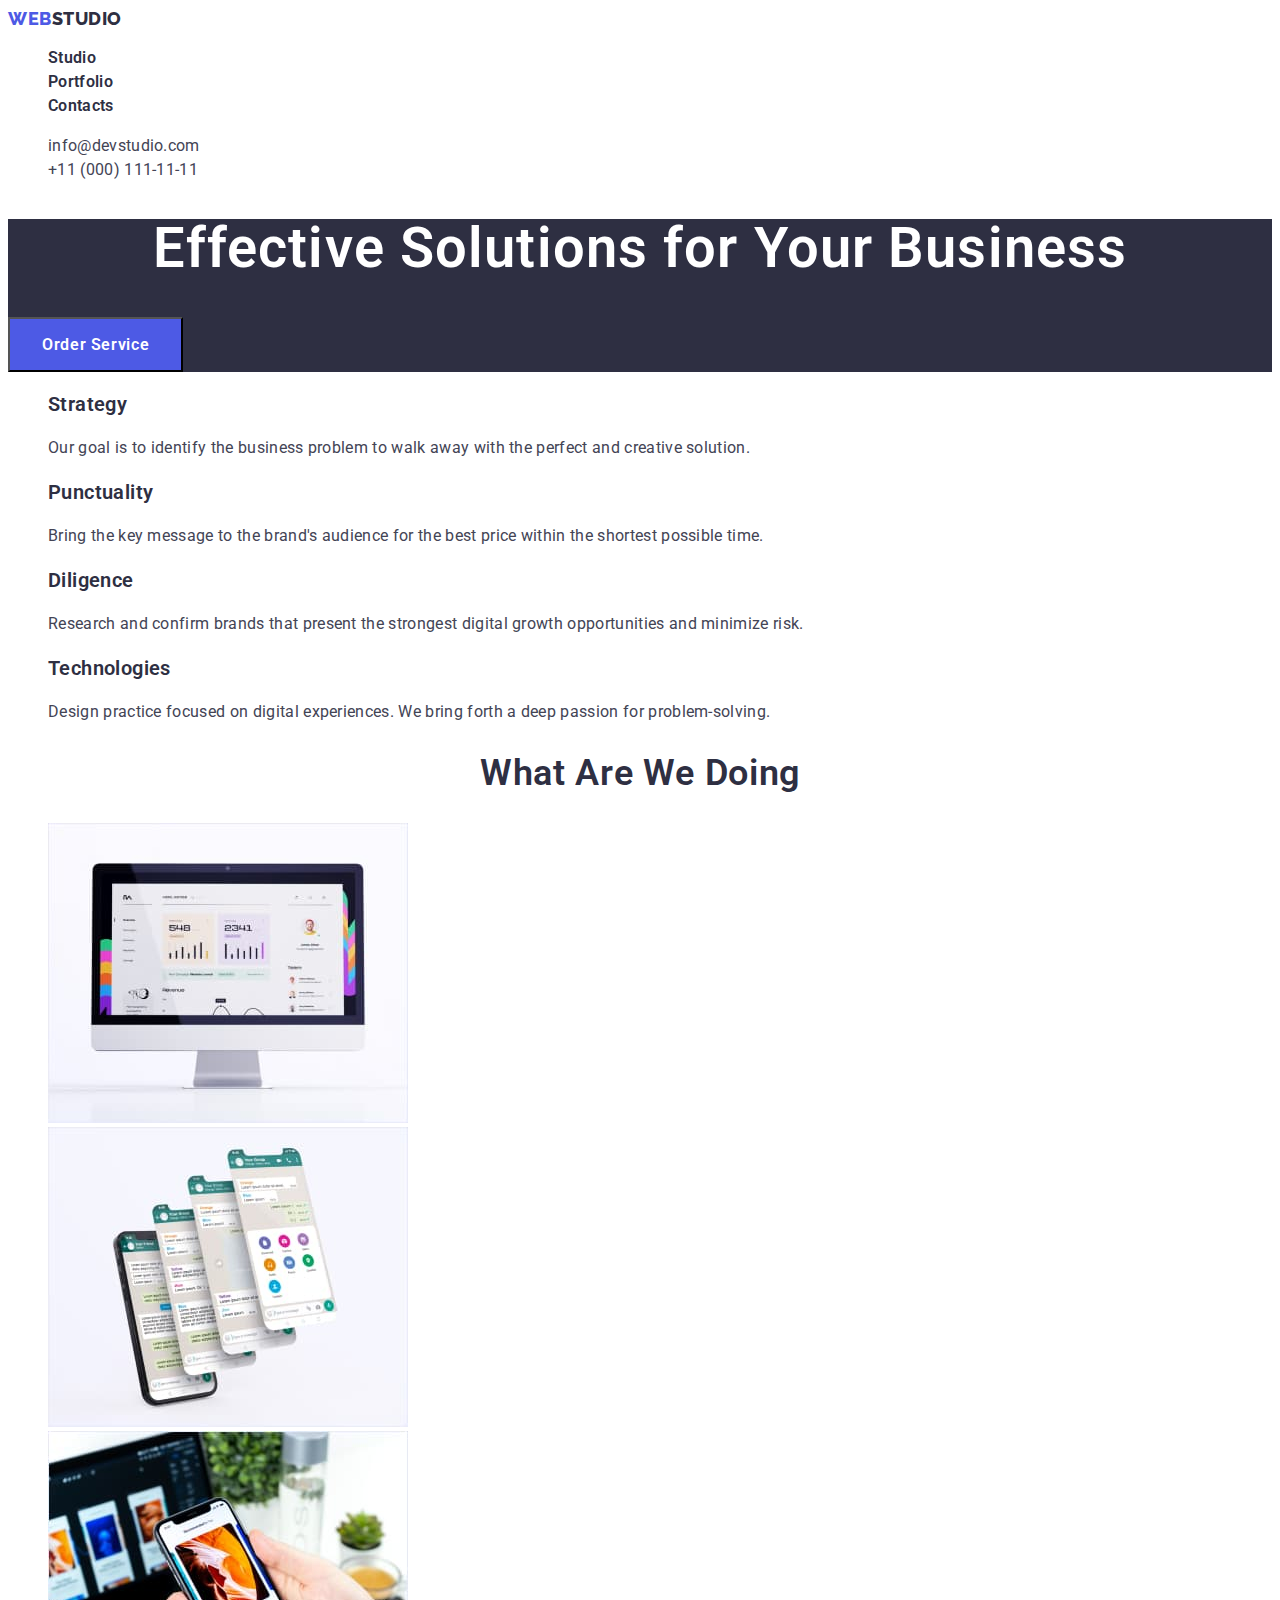
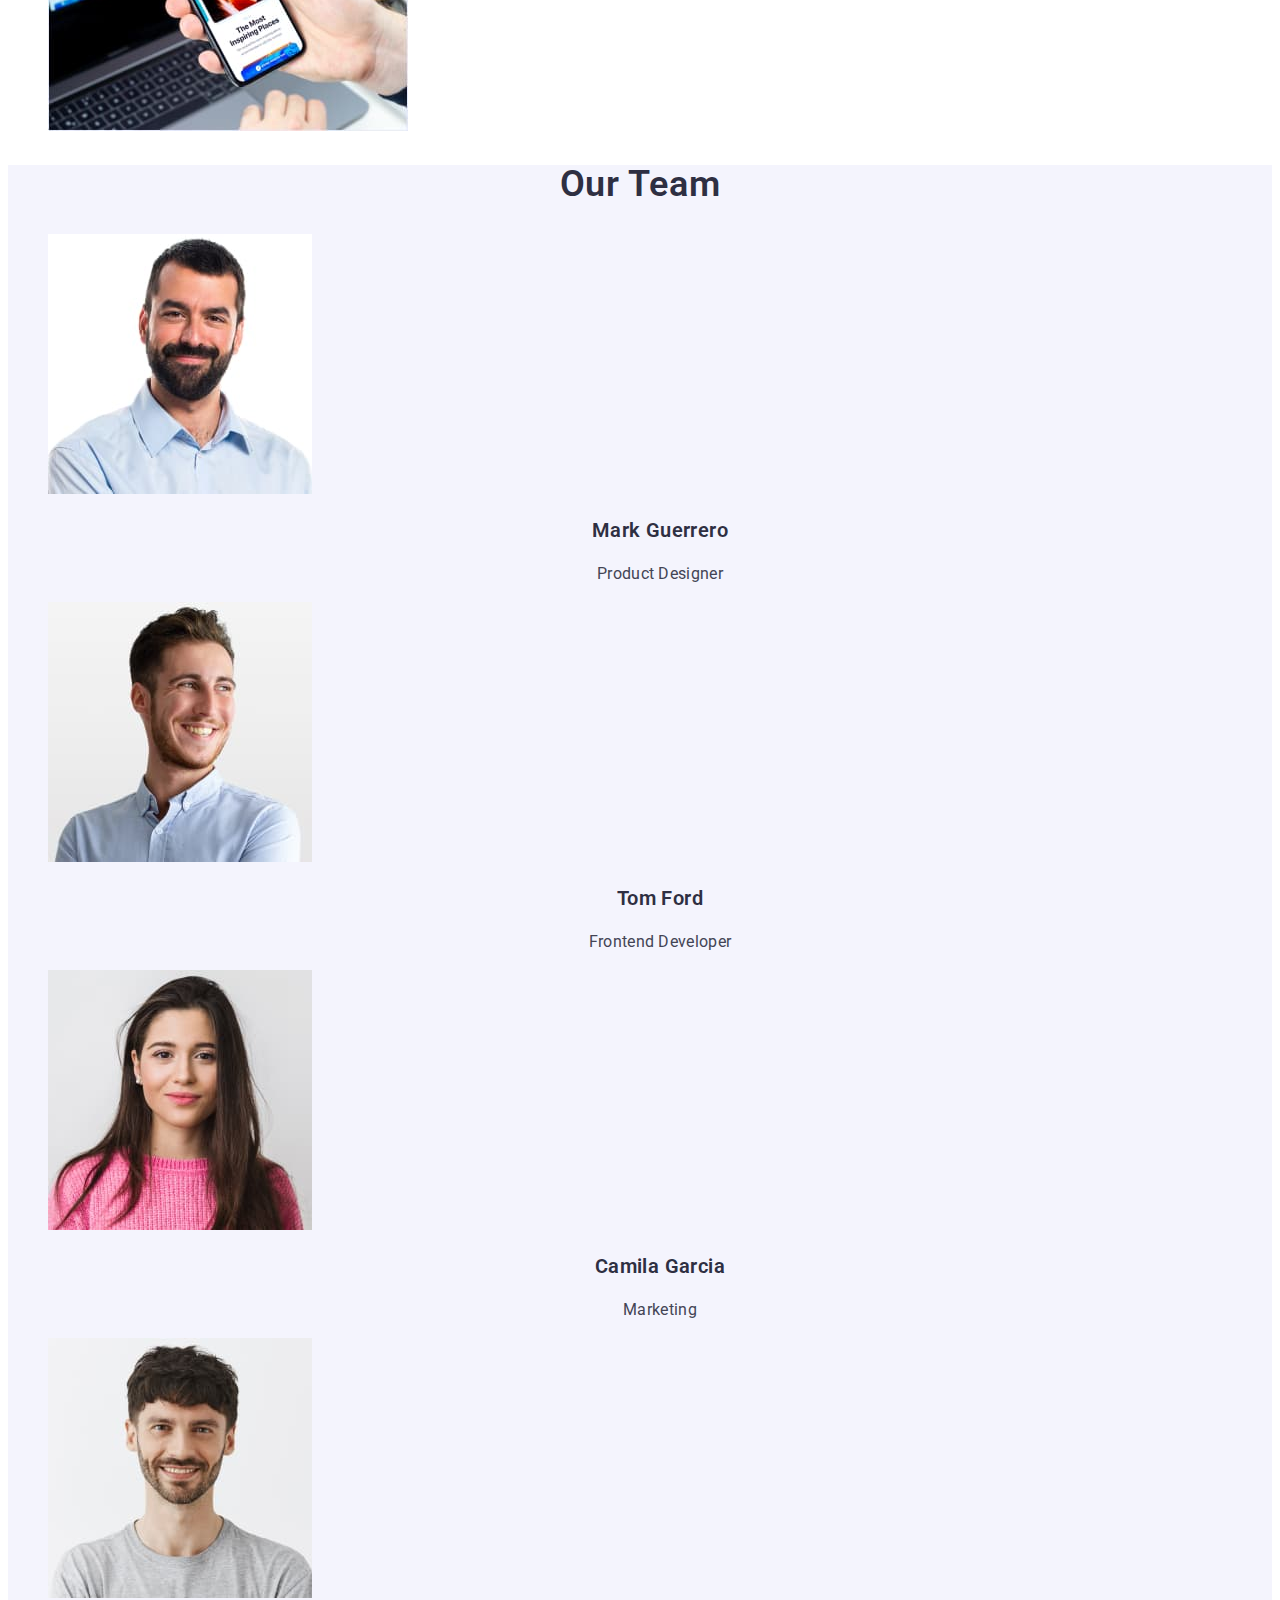
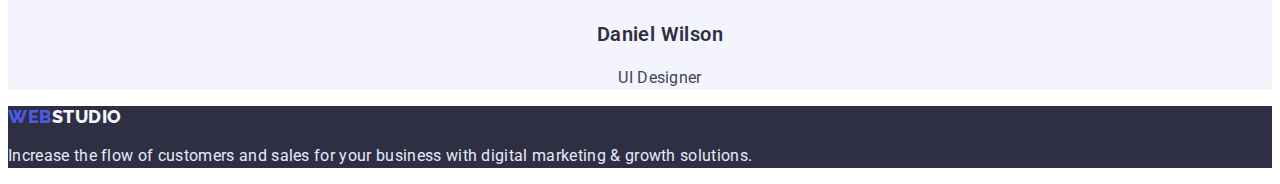
==== index.html @ d36524cf "adding all files" ====
<!DOCTYPE html>
<html lang="en">
  <head>
    <meta charset="UTF-8" />
    <meta http-equiv="X-UA-Compatible" content="IE=edge" />
    <meta name="viewport" content="width=device-width, initial-scale=1.0" />
    <title>Document</title>
    <link rel="preconnect" href="https://fonts.googleapis.com" />
    <link rel="preconnect" href="https://fonts.gstatic.com" crossorigin />
    <link
      href="https://fonts.googleapis.com/css2?family=Raleway:wght@700&family=Roboto:wght@400;500;700;900&display=swap"
      rel="stylesheet"
    />
    <link rel="stylesheet" href="./css/styles.css" />
  </head>
  <body>
    <header>
      <nav class="site-nav">
        <a href="" class="logo"
          ><span class="logo-span">Web</span>Studio</a
        >
        <ul class="site-nav-list list">
          <li><a href="./index.html" class="link">Studio</a></li>
          <li><a href="./portfolio.html" class="link">Portfolio</a></li>
          <li><a href="" class="link">Contacts</a></li>
        </ul>
      </nav>
      <ul class="contacts-list list">
        <li>
          <a href="mailto:info@devstudio.com" class="link"
            >info@devstudio.com</a
          >
        </li>
        <li>
          <a href="tel:+110001111111" class="link">+11 (000) 111-11-11</a>
        </li>
      </ul>
    </header>
    <main>
      <section class="hero">
        <h1 class="heading-hero">Effective Solutions for Your Business</h1>
        <button type="button" class="buttons">Order Service</button>
      </section>
      <section class="features">
        <h2 class="visually-hidden">Our features</h2>
        <ul class="features-list list">
          <li>
            <h3>Strategy</h3>
            <p>
              Our goal is to identify the business problem to walk away with the
              perfect and creative solution.
            </p>
          </li>
          <li>
            <h3>Punctuality</h3>
            <p>
              Bring the key message to the brand's audience for the best price
              within the shortest possible time.
            </p>
          </li>
          <li>
            <h3>Diligence</h3>
            <p>
              Research and confirm brands that present the strongest digital
              growth opportunities and minimize risk.
            </p>
          </li>
          <li>
            <h3>Technologies</h3>
            <p>
              Design practice focused on digital experiences. We bring forth a
              deep passion for problem-solving.
            </p>
          </li>
        </ul>
      </section>
      <section class="activity">
        <h2 class="activity-heading">What are we doing</h2>
        <ul class="activity-list list">
          <li>
            <img
              src="./images/img-1.jpg"
              alt="monitor"
              width="360"
              height="300"
            />
          </li>
          <li>
            <img
              src="./images/img-2.jpg"
              alt="phone screens"
              width="360"
              height="300"
            />
          </li>
          <li>
            <img
              src="./images/img-3.jpg"
              alt="phone in hand"
              width="360"
              height="300"
            />
          </li>
        </ul>
      </section>
      <section class="team">
        <h2 class="team-heading">Our Team</h2>
        <ul class="team-list list">
          <li>
            <img
              src="./images/img-4.jpg"
              alt="first team member"
              width="264"
              height="260"
            />
            <h3>Mark Guerrero</h3>
            <p>Product Designer</p>
          </li>
          <li>
            <img
              src="./images/img-5.jpg"
              alt="second team member"
              width="264"
              height="260"
            />
            <h3>Tom Ford</h3>
            <p>Frontend Developer</p>
          </li>
          <li>
            <img
              src="./images/img-6.jpg"
              alt="third team member"
              width="264"
              height="260"
            />
            <h3>Camila Garcia</h3>
            <p>Marketing</p>
          </li>
          <li>
            <img
              src="./images/img-7.jpg"
              alt="fourth team member"
              width="264"
              height="260"
            />
            <h3>Daniel Wilson</h3>
            <p>UI Designer</p>
          </li>
        </ul>
      </section>
    </main>
    <footer class="page-footer">
      <a href="" class="logo"><span class="logo-span">Web</span>Studio</a>
      <p>
        Increase the flow of customers and sales for your business with digital
        marketing & growth solutions.
      </p>
    </footer>
  </body>
</html>
---- css/styles.css ----
/*base styles*/
:root {
  --primary-text-color: #434455;
  --secondary-color: #2e2f42;
  --primary-white-color: #ffffff;
  --background-our-team-buttons: #f4f4fd;
  --accent-color: #4d5ae5;
  --footer-color: #e7e9fc;
  --secondary-accent-color: #404BBF;
}

body {
  font-family: "Roboto", sans-serif;
  color: var(--primary-text-color);
  background-color: var(--primary-white-color);
}

.visually-hidden {
  position: absolute;
  white-space: nowrap;
  width: 1px;
  height: 1px;
  overflow: hidden;
  border: 0;
  padding: 0;
  clip: rect(0 0 0 0);
  clip-path: inset(50%);
  margin: -1px;
}

.list {
  list-style: none;
}

a {
  text-decoration: none;
  color: inherit;
}

.buttons {
  font-family: inherit;
  cursor: pointer;
}

.link:hover,
.link:focus {
  color: var(--accent-color);
}

/*header*/
.logo {
  font-family: "Raleway", sans-serif;
  font-weight: 800;
  font-size: 18px;
  line-height: 1.2;
  letter-spacing: 0.03em;
  text-transform: uppercase;
  color: var(--secondary-color);
}

.logo-span {
  color: var(--accent-color);
}

/*main nav*/
.site-nav-list {
  font-weight: 600;
  font-size: 16px;
  line-height: 1.5;
  letter-spacing: 0.02em;
  color: var(--secondary-color);
}

/*contacts*/
.contacts-list {
  line-height: 1.5;
  letter-spacing: 0.02em;
}

/*index.html*/
.hero {
  background-color: var(--secondary-color);
}

.heading-hero {
  font-weight: 600;
  font-size: 56px;
  line-height: 1.07;
  text-align: center;
  letter-spacing: 0.02em;
  color: var(--primary-white-color);
}

.hero .buttons {
  font-weight: 600;
  font-size: 16px;
  line-height: 1.2;
  letter-spacing: 0.04em;
  color: var(--primary-white-color);
  padding: 16px 32px;
  background-color: var(--accent-color);
}

.hero .buttons:hover,
.hero .buttons:focus {
  color: var(--primary-white-color);
  background-color: var(--secondary-accent-color);
}

.features-list h3 {
  font-weight: 600;
  font-size: 20px;
  line-height: 1.2;
  letter-spacing: 0.02em;
  color: var(--secondary-color);
}

.features-list p {
  font-size: 16px;
  line-height: 1.5;
  letter-spacing: 0.02em;
  color: var(--primary-text-color);
}

.activity-heading {
  font-weight: 600;
  font-size: 36px;
  line-height: 1.1;
  text-align: center;
  letter-spacing: 0.02em;
  text-transform: capitalize;
  color: var(--secondary-color);
}

.team {
  background-color: var(--background-our-team-buttons);
}

.team-heading {
  font-weight: 600;
  font-size: 36px;
  line-height: 1.1;
  text-align: center;
  letter-spacing: 0.02em;
  text-transform: capitalize;
  color: var(--secondary-color);
}

.team-list h3 {
  font-weight: 600;
  font-size: 20px;
  line-height: 1.2;
  text-align: center;
  letter-spacing: 0.02em;
  color: var(--secondary-color);
}

.team-list p {
  font-size: 16px;
  line-height: 1.5;
  text-align: center;
  letter-spacing: 0.02em;
  color: var(--primary-text-color);
}

/*footer*/
.page-footer {
  background-color: var(--secondary-color);
}

footer .logo {
  color: var(--background-our-team-buttons);
}

.page-footer p {
  font-size: 16px;
  line-height: 1.5;
  letter-spacing: 0.02em;
  color: var(--footer-color);
}

/*portfolio.html*/
.button-list .buttons {
  font-weight: 600;
  font-size: 16px;
  line-height: 1.5;
  text-align: center;
  letter-spacing: 0.04em;
  color: var(--accent-color);
  background-color: var(--background-our-team-buttons);
}

.button-list .buttons:hover,
.button-list .buttons:focus {
  color: var(--primary-white-color);
  background-color: var(--accent-color);
}

.projects-list h2 {
  font-weight: 600;
  font-size: 20px;
  line-height: 1.2;
  letter-spacing: 0.02em;
  color: var(--secondary-color);
}

.projects-list p {
  font-size: 16px;
  line-height: 1.5;
  letter-spacing: 0.02em;
  color: var(--primary-text-color);
}
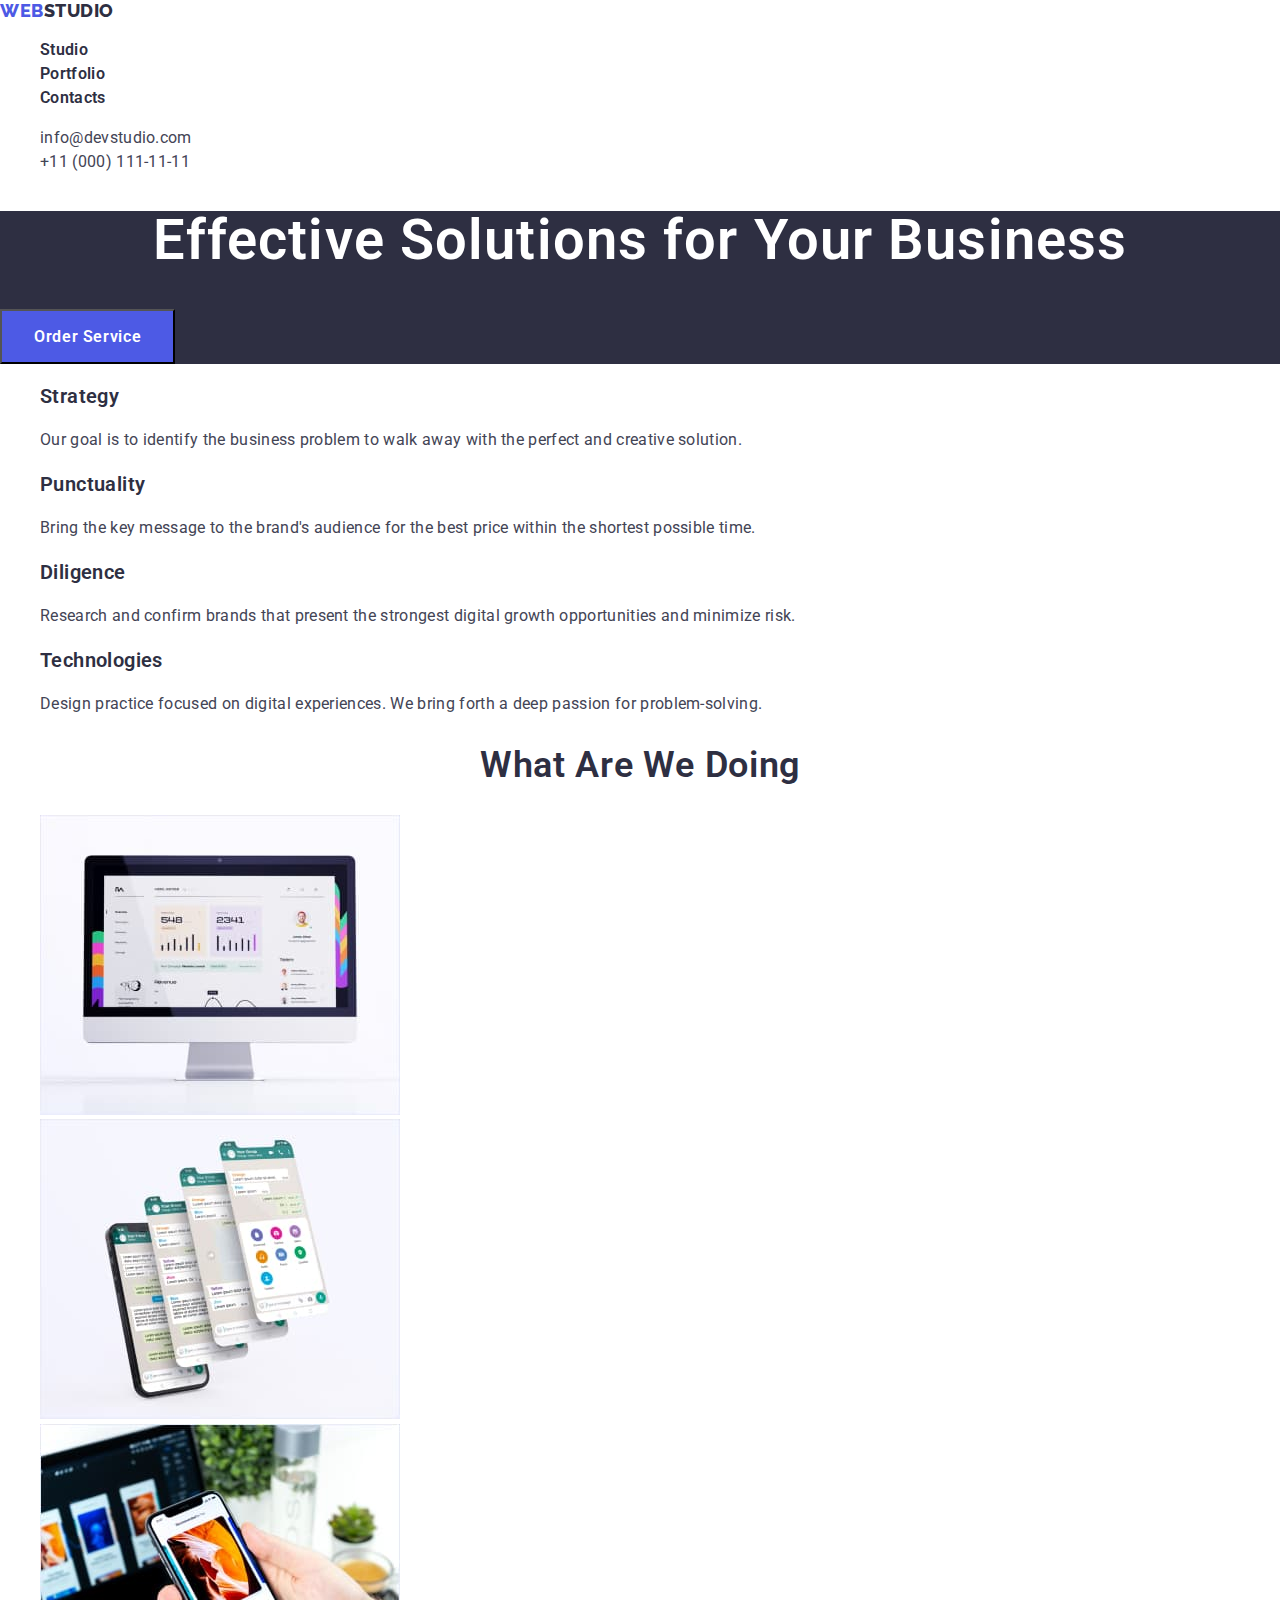
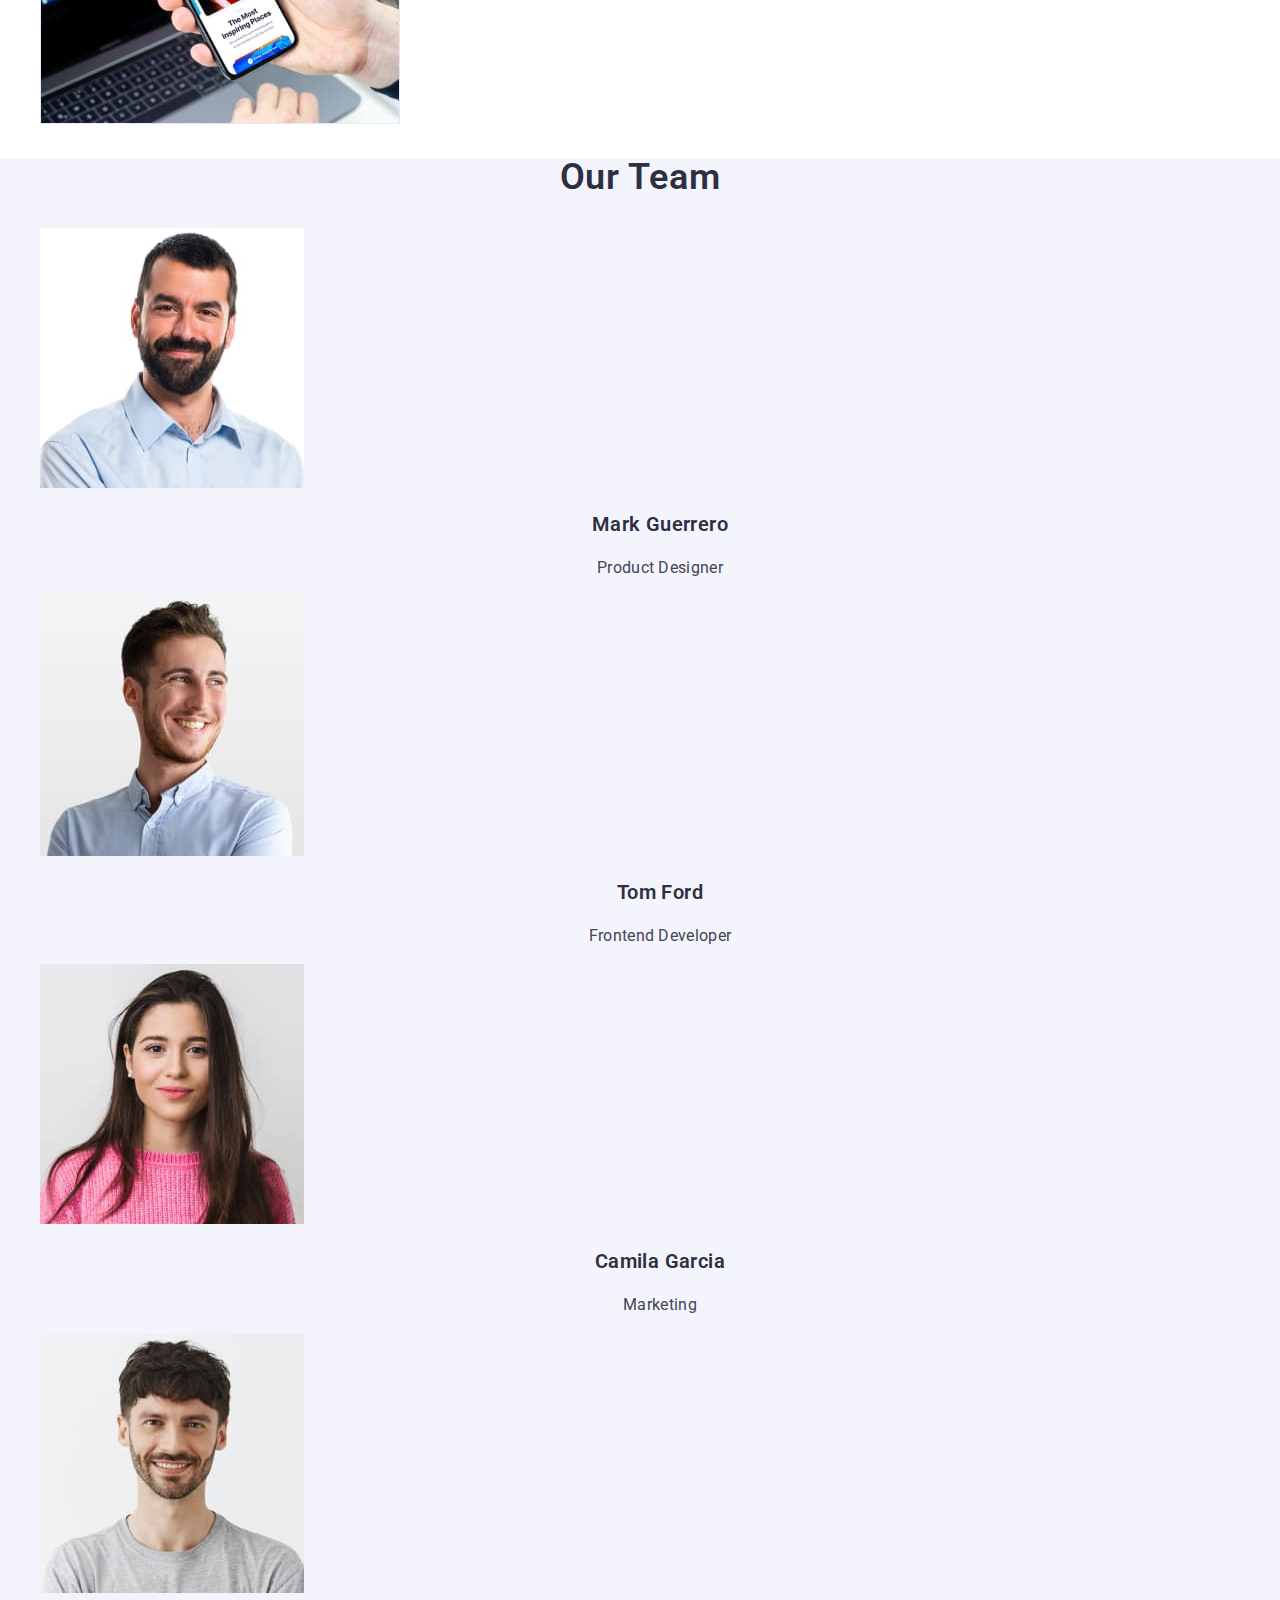
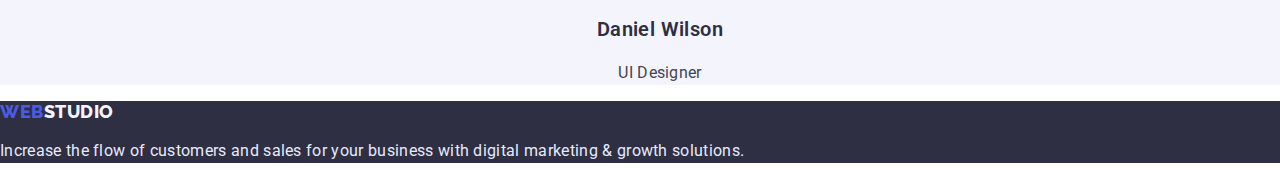
==== commit ec74819a: "adding modern-normalize" ====
--- a/index.html
+++ b/index.html
@@ -11,6 +11,7 @@
       href="https://fonts.googleapis.com/css2?family=Raleway:wght@700&family=Roboto:wght@400;500;700;900&display=swap"
       rel="stylesheet"
     />
+    <link rel="stylesheet" href="https://cdnjs.cloudflare.com/ajax/libs/modern-normalize/1.1.0/modern-normalize.min.css">
     <link rel="stylesheet" href="./css/styles.css" />
   </head>
   <body>
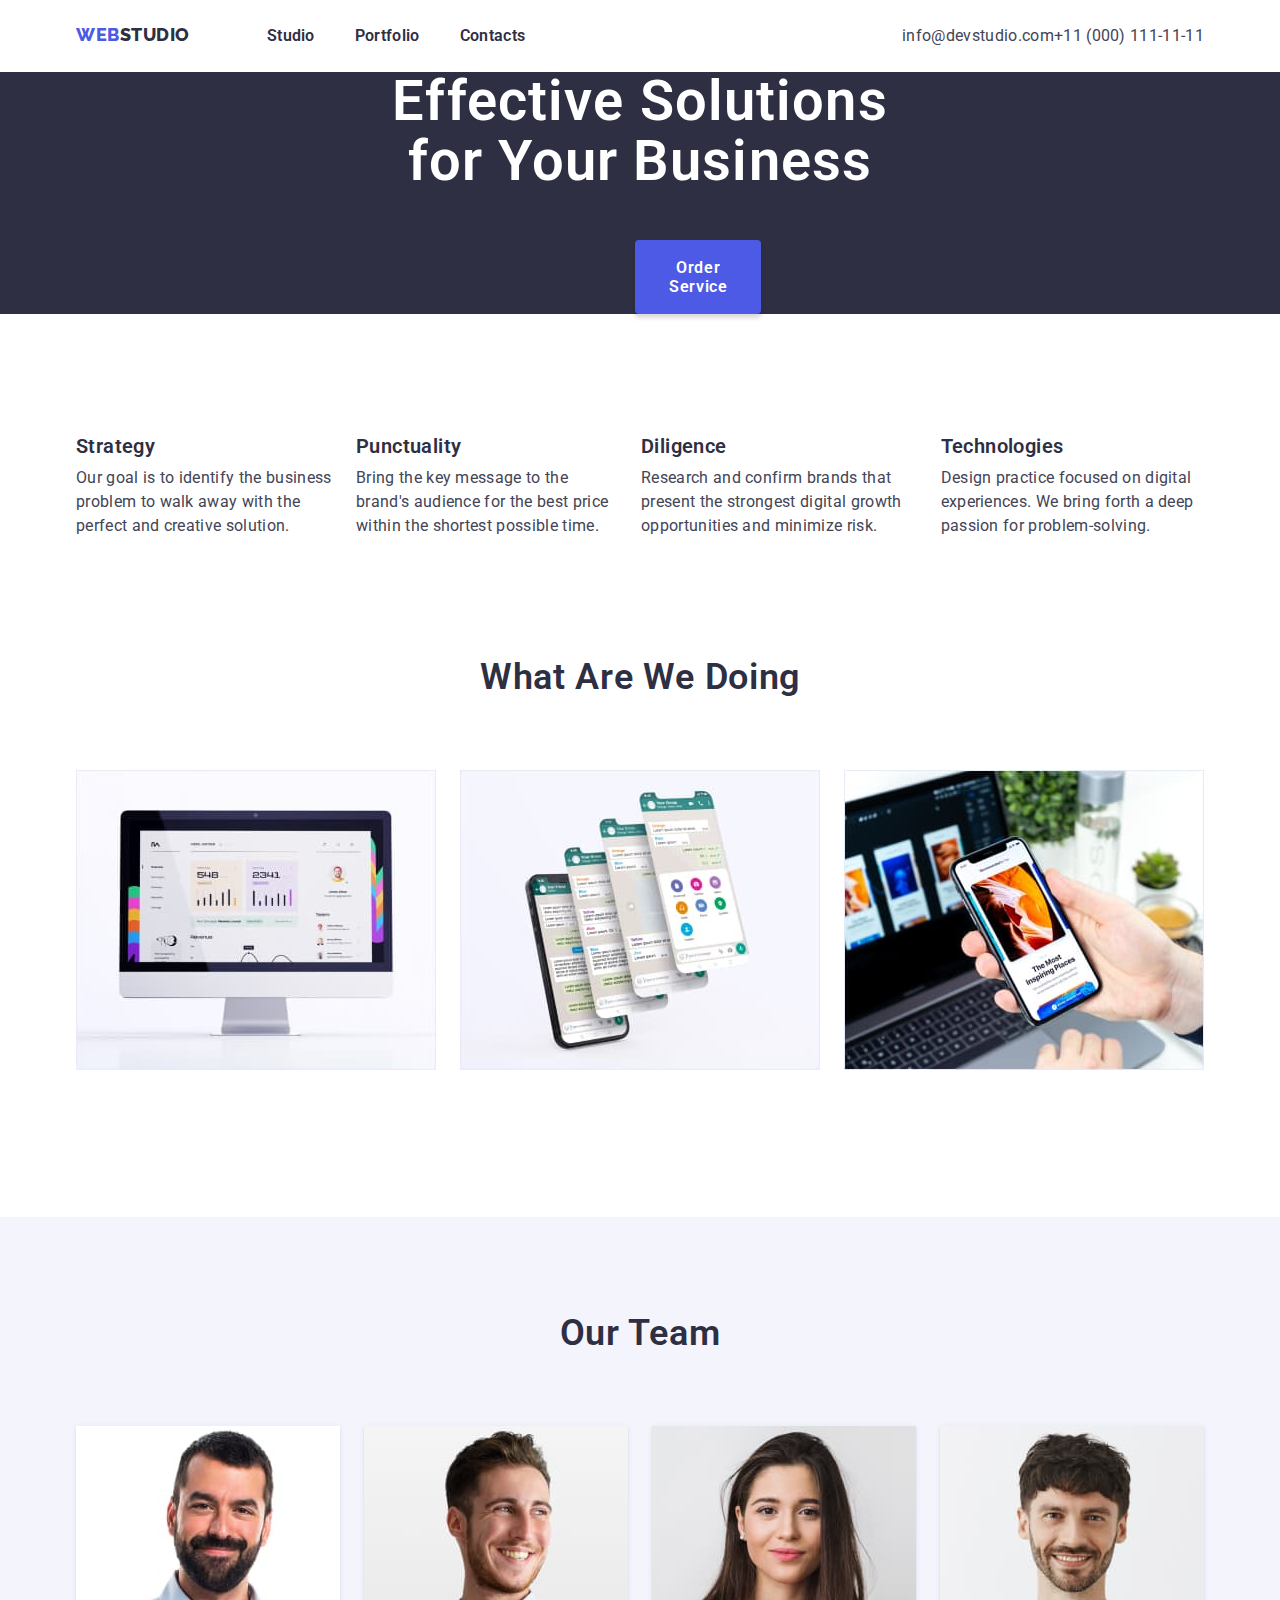
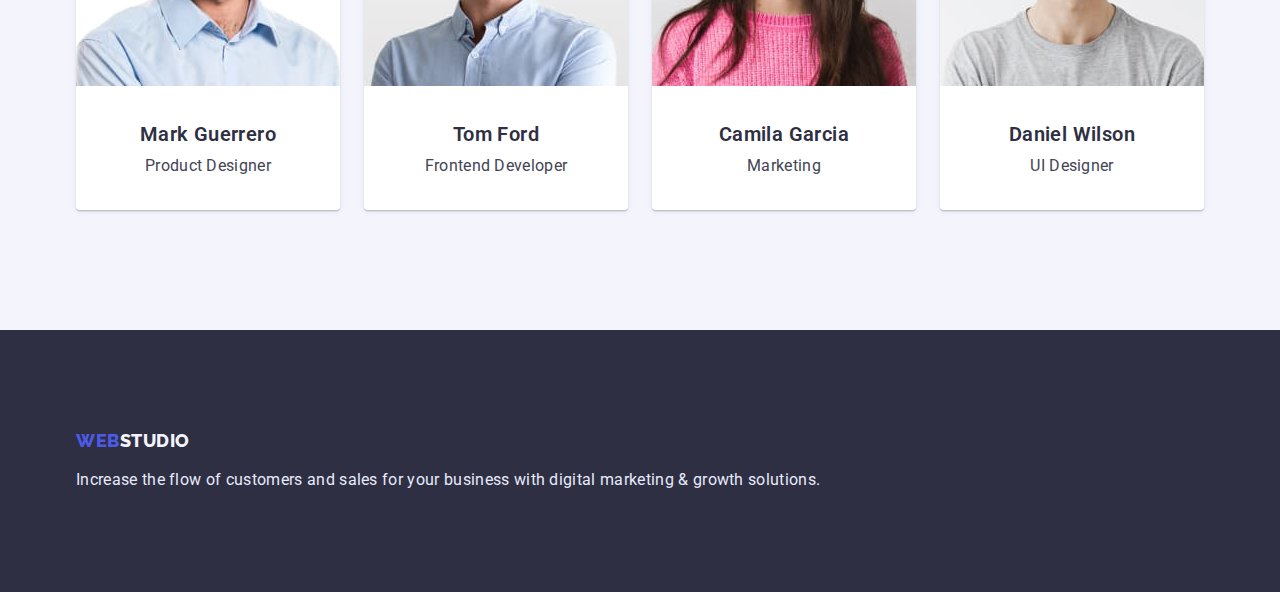
==== commit cf4cdc3c: "added styles" ====
--- a/index.html
+++ b/index.html
@@ -11,151 +11,175 @@
       href="https://fonts.googleapis.com/css2?family=Raleway:wght@700&family=Roboto:wght@400;500;700;900&display=swap"
       rel="stylesheet"
     />
-    <link rel="stylesheet" href="https://cdnjs.cloudflare.com/ajax/libs/modern-normalize/1.1.0/modern-normalize.min.css">
+    <link
+      rel="stylesheet"
+      href="https://cdnjs.cloudflare.com/ajax/libs/modern-normalize/1.1.0/modern-normalize.min.css"
+    />
     <link rel="stylesheet" href="./css/styles.css" />
   </head>
   <body>
-    <header>
-      <nav class="site-nav">
-        <a href="" class="logo"
-          ><span class="logo-span">Web</span>Studio</a
-        >
-        <ul class="site-nav-list list">
-          <li><a href="./index.html" class="link">Studio</a></li>
-          <li><a href="./portfolio.html" class="link">Portfolio</a></li>
-          <li><a href="" class="link">Contacts</a></li>
-        </ul>
-      </nav>
-      <ul class="contacts-list list">
-        <li>
-          <a href="mailto:info@devstudio.com" class="link"
-            >info@devstudio.com</a
-          >
-        </li>
-        <li>
-          <a href="tel:+110001111111" class="link">+11 (000) 111-11-11</a>
-        </li>
-      </ul>
+    <header class="head">
+      <div class="container">
+        <div class="header">
+          <nav class="site-nav">
+            <a href="" class="logo"><span class="logo-span">Web</span>Studio</a>
+            <ul class="site-nav-list list">
+              <li class="site-nav-item">
+                <a href="./index.html" class="link">Studio</a>
+              </li>
+              <li class="site-nav-item">
+                <a href="./portfolio.html" class="link">Portfolio</a>
+              </li>
+              <li class="site-nav-item">
+                <a href="" class="link">Contacts</a>
+              </li>
+            </ul>
+          </nav>
+          <ul class="contacts-list list">
+            <li>
+              <a href="mailto:info@devstudio.com" class="link"
+                >info@devstudio.com</a
+              >
+            </li>
+            <li>
+              <a href="tel:+110001111111" class="link">+11 (000) 111-11-11</a>
+            </li>
+          </ul>
+        </div>
+      </div>
     </header>
     <main>
       <section class="hero">
-        <h1 class="heading-hero">Effective Solutions for Your Business</h1>
+        <h1 class="heading-hero">
+          Effective Solutions<br />
+          for Your Business
+        </h1>
         <button type="button" class="buttons">Order Service</button>
       </section>
-      <section class="features">
-        <h2 class="visually-hidden">Our features</h2>
-        <ul class="features-list list">
-          <li>
-            <h3>Strategy</h3>
-            <p>
-              Our goal is to identify the business problem to walk away with the
-              perfect and creative solution.
-            </p>
-          </li>
-          <li>
-            <h3>Punctuality</h3>
-            <p>
-              Bring the key message to the brand's audience for the best price
-              within the shortest possible time.
-            </p>
-          </li>
-          <li>
-            <h3>Diligence</h3>
-            <p>
-              Research and confirm brands that present the strongest digital
-              growth opportunities and minimize risk.
-            </p>
-          </li>
-          <li>
-            <h3>Technologies</h3>
-            <p>
-              Design practice focused on digital experiences. We bring forth a
-              deep passion for problem-solving.
-            </p>
-          </li>
-        </ul>
+      <section class="features section">
+        <div class="container">
+          <h2 class="visually-hidden">Our features</h2>
+          <ul class="features-list list">
+            <li class="features-item">
+              <h3>Strategy</h3>
+              <p class="paragraph">
+                Our goal is to identify the business problem to walk away with
+                the perfect and creative solution.
+              </p>
+            </li>
+            <li class="features-item">
+              <h3>Punctuality</h3>
+              <p class="paragraph">
+                Bring the key message to the brand's audience for the best price
+                within the shortest possible time.
+              </p>
+            </li>
+            <li class="features-item">
+              <h3>Diligence</h3>
+              <p class="paragraph">
+                Research and confirm brands that present the strongest digital
+                growth opportunities and minimize risk.
+              </p>
+            </li>
+            <li class="features-item">
+              <h3>Technologies</h3>
+              <p class="paragraph">
+                Design practice focused on digital experiences. We bring forth a
+                deep passion for problem-solving.
+              </p>
+            </li>
+          </ul>
+        </div>
       </section>
-      <section class="activity">
-        <h2 class="activity-heading">What are we doing</h2>
-        <ul class="activity-list list">
-          <li>
-            <img
-              src="./images/img-1.jpg"
-              alt="monitor"
-              width="360"
-              height="300"
-            />
-          </li>
-          <li>
-            <img
-              src="./images/img-2.jpg"
-              alt="phone screens"
-              width="360"
-              height="300"
-            />
-          </li>
-          <li>
-            <img
-              src="./images/img-3.jpg"
-              alt="phone in hand"
-              width="360"
-              height="300"
-            />
-          </li>
-        </ul>
+      <section class="activity section">
+        <div class="container">
+          <h2 class="activity-heading">What are we doing</h2>
+          <ul class="activity-list list">
+            <li class="activity-item">
+              <img
+                src="./images/img-1.jpg"
+                alt="monitor"
+                width="360"
+                height="300"
+              />
+            </li>
+            <li class="activity-item">
+              <img
+                src="./images/img-2.jpg"
+                alt="phone screens"
+                width="360"
+                height="300"
+              />
+            </li>
+            <li class="activity-item">
+              <img
+                src="./images/img-3.jpg"
+                alt="phone in hand"
+                width="360"
+                height="300"
+              />
+            </li>
+          </ul>
+        </div>
       </section>
-      <section class="team">
-        <h2 class="team-heading">Our Team</h2>
-        <ul class="team-list list">
-          <li>
-            <img
-              src="./images/img-4.jpg"
-              alt="first team member"
-              width="264"
-              height="260"
-            />
-            <h3>Mark Guerrero</h3>
-            <p>Product Designer</p>
-          </li>
-          <li>
-            <img
-              src="./images/img-5.jpg"
-              alt="second team member"
-              width="264"
-              height="260"
-            />
-            <h3>Tom Ford</h3>
-            <p>Frontend Developer</p>
-          </li>
-          <li>
-            <img
-              src="./images/img-6.jpg"
-              alt="third team member"
-              width="264"
-              height="260"
-            />
-            <h3>Camila Garcia</h3>
-            <p>Marketing</p>
-          </li>
-          <li>
-            <img
-              src="./images/img-7.jpg"
-              alt="fourth team member"
-              width="264"
-              height="260"
-            />
-            <h3>Daniel Wilson</h3>
-            <p>UI Designer</p>
-          </li>
-        </ul>
+      <section class="team section">
+        <div class="container">
+          <h2 class="team-heading">Our Team</h2>
+          <ul class="team-list list">
+            <li class="team-item">
+              <img
+                src="./images/img-4.jpg"
+                alt="first team member"
+                width="264"
+                height="260"
+              />
+              <h3 class="team-heading-item">Mark Guerrero</h3>
+              <p class="paragraph">Product Designer</p>
+            </li>
+            <li class="team-item">
+              <img
+                src="./images/img-5.jpg"
+                alt="second team member"
+                width="264"
+                height="260"
+              />
+              <h3 class="team-heading-item">Tom Ford</h3>
+              <p class="paragraph">Frontend Developer</p>
+            </li>
+            <li class="team-item">
+              <img
+                src="./images/img-6.jpg"
+                alt="third team member"
+                width="264"
+                height="260"
+              />
+              <h3 class="team-heading-item">Camila Garcia</h3>
+              <p class="paragraph">Marketing</p>
+            </li>
+            <li class="team-item">
+              <img
+                src="./images/img-7.jpg"
+                alt="fourth team member"
+                width="264"
+                height="260"
+              />
+              <h3 class="team-heading-item">Daniel Wilson</h3>
+              <p class="paragraph">UI Designer</p>
+            </li>
+          </ul>
+        </div>
       </section>
     </main>
     <footer class="page-footer">
-      <a href="" class="logo"><span class="logo-span">Web</span>Studio</a>
-      <p>
-        Increase the flow of customers and sales for your business with digital
-        marketing & growth solutions.
-      </p>
+      <div class="container">
+        <div class="logo-block">
+          <a href="" class="logo"><span class="logo-span">Web</span>Studio</a>
+          <p>
+            Increase the flow of customers and sales for your business with
+            digital marketing & growth solutions.
+          </p>
+        </div>
+      </div>
     </footer>
   </body>
 </html>
--- a/css/styles.css
+++ b/css/styles.css
@@ -6,13 +6,33 @@
   --background-our-team-buttons: #f4f4fd;
   --accent-color: #4d5ae5;
   --footer-color: #e7e9fc;
-  --secondary-accent-color: #404BBF;
+  --secondary-accent-color: #404bbf;
 }
 
 body {
   font-family: "Roboto", sans-serif;
   color: var(--primary-text-color);
   background-color: var(--primary-white-color);
+}
+
+ul {
+  margin: 0;
+  padding: 0;
+}
+
+h1,
+h2,
+h3 {
+  margin: 0;
+}
+p {
+  margin: 0;
+}
+.container {
+  width: 1158px;
+  margin: 0 auto;
+  padding-left: 15px;
+  padding-right: 15px;
 }
 
 .visually-hidden {
@@ -47,7 +67,20 @@
   color: var(--accent-color);
 }
 
+.paragraph {
+  margin-top: 8px;
+}
+
 /*header*/
+.head {
+  box-shadow: 0px 2px 1px rgba(46, 47, 66, 0.08),
+    0px 1px 1px rgba(46, 47, 66, 0.16), 0px 1px 6px rgba(46, 47, 66, 0.08);
+}
+.header {
+  display: flex;
+  align-items: center;
+}
+
 .logo {
   font-family: "Raleway", sans-serif;
   font-weight: 800;
@@ -56,6 +89,10 @@
   letter-spacing: 0.03em;
   text-transform: uppercase;
   color: var(--secondary-color);
+  margin-right: 77px;
+  padding-top: 24px;
+  padding-bottom: 24px;
+  display: block;
 }
 
 .logo-span {
@@ -63,18 +100,40 @@
 }
 
 /*main nav*/
+.site-nav {
+  display: flex;
+}
+
 .site-nav-list {
   font-weight: 600;
   font-size: 16px;
   line-height: 1.5;
   letter-spacing: 0.02em;
   color: var(--secondary-color);
+  display: flex;
+}
+
+.site-nav-item:not(:last-child) {
+  margin-right: 40px;
+}
+
+.site-nav-list .link,
+.contacts-list .link {
+  padding-top: 24px;
+  padding-bottom: 24px;
+  display: block;
 }
 
 /*contacts*/
 .contacts-list {
   line-height: 1.5;
   letter-spacing: 0.02em;
+  display: flex;
+  margin-left: auto;
+}
+
+.contacts-item:not(:last-child) {
+  margin-right: 40px;
 }
 
 /*index.html*/
@@ -92,13 +151,21 @@
 }
 
 .hero .buttons {
+  margin-left: 635px;
+  margin-right: 635px;
+  margin-top: 48px;
+  padding: 16px 32px;
+  border-color: transparent;
+  border-radius: 4px;
+
   font-weight: 600;
   font-size: 16px;
   line-height: 1.2;
   letter-spacing: 0.04em;
+
   color: var(--primary-white-color);
-  padding: 16px 32px;
   background-color: var(--accent-color);
+  box-shadow: 0px 4px 4px rgba(0, 0, 0, 0.15);
 }
 
 .hero .buttons:hover,
@@ -107,6 +174,19 @@
   background-color: var(--secondary-accent-color);
 }
 
+.section {
+  padding-top: 120px;
+  padding-bottom: 120px;
+}
+
+.features-list {
+  display: flex;
+}
+
+.features-item:not(:last-child) {
+  margin-right: 24px;
+}
+
 .features-list h3 {
   font-weight: 600;
   font-size: 20px;
@@ -120,6 +200,16 @@
   line-height: 1.5;
   letter-spacing: 0.02em;
   color: var(--primary-text-color);
+}
+
+.activity {
+  padding-top: 0;
+  padding-bottom: 143px;
+}
+
+.activity-list {
+  display: flex;
+  margin-top: 72px;
 }
 
 .activity-heading {
@@ -132,8 +222,18 @@
   color: var(--secondary-color);
 }
 
+.activity-item:not(:last-child) {
+  margin-right: 24px;
+}
+
 .team {
   background-color: var(--background-our-team-buttons);
+  padding-top: 97px;
+}
+
+.team-list {
+  display: flex;
+  margin-top: 72px;
 }
 
 .team-heading {
@@ -146,6 +246,18 @@
   color: var(--secondary-color);
 }
 
+.team-heading-item {
+  margin-top: 32px;
+}
+
+.team-item {
+  box-shadow: 0px 1px 6px rgba(46, 47, 66, 0.08),
+    0px 1px 1px rgba(46, 47, 66, 0.16), 0px 2px 1px rgba(46, 47, 66, 0.08);
+  border-radius: 0px 0px 4px 4px;
+  padding-bottom: 32px;
+  background-color: var(--primary-white-color);
+}
+
 .team-list h3 {
   font-weight: 600;
   font-size: 20px;
@@ -161,26 +273,52 @@
   text-align: center;
   letter-spacing: 0.02em;
   color: var(--primary-text-color);
+}
+
+.team-item:not(:last-child) {
+  margin-right: 24px;
 }
 
 /*footer*/
 .page-footer {
   background-color: var(--secondary-color);
+  padding-top: 100px;
+  padding-bottom: 100px;
 }
 
 footer .logo {
   color: var(--background-our-team-buttons);
 }
 
+.page-footer .logo {
+  padding: 0;
+}
+
 .page-footer p {
   font-size: 16px;
   line-height: 1.5;
   letter-spacing: 0.02em;
   color: var(--footer-color);
+  margin-top: 16px;
 }
 
 /*portfolio.html*/
+.gallery {
+  padding-top: 96px;
+}
+.gallery .button-list {
+  display: flex;
+  justify-content: center;
+}
+
+.button-item:not(:last-child) {
+  margin-right: 24px;
+}
+
 .button-list .buttons {
+  padding: 8px 16px;
+  border: 1px solid #e7e9fc;
+  border-radius: 4px;
   font-weight: 600;
   font-size: 16px;
   line-height: 1.5;
@@ -196,12 +334,33 @@
   background-color: var(--accent-color);
 }
 
+.projects-list {
+  display: flex;
+  flex-wrap: wrap;
+  margin-top: 72px;
+}
+
+.projects-item:not(:nth-child(3n)) {
+  margin-right: 24px;
+}
+.projects-item:not(:nth-last-child(-n + 3)) {
+  margin-bottom: 48px;
+}
+
+.projects-item {
+  border-bottom: 0.5px solid #f4f4fd;
+  padding-bottom: 32px;
+  box-shadow: 0px 1px 6px rgba(46, 47, 66, 0.08);
+}
+
 .projects-list h2 {
   font-weight: 600;
   font-size: 20px;
   line-height: 1.2;
   letter-spacing: 0.02em;
   color: var(--secondary-color);
+  margin-top: 32px;
+  padding-left: 16px;
 }
 
 .projects-list p {
@@ -209,4 +368,6 @@
   line-height: 1.5;
   letter-spacing: 0.02em;
   color: var(--primary-text-color);
-}
+  margin-top: 8px;
+  padding-left: 16px;
+}
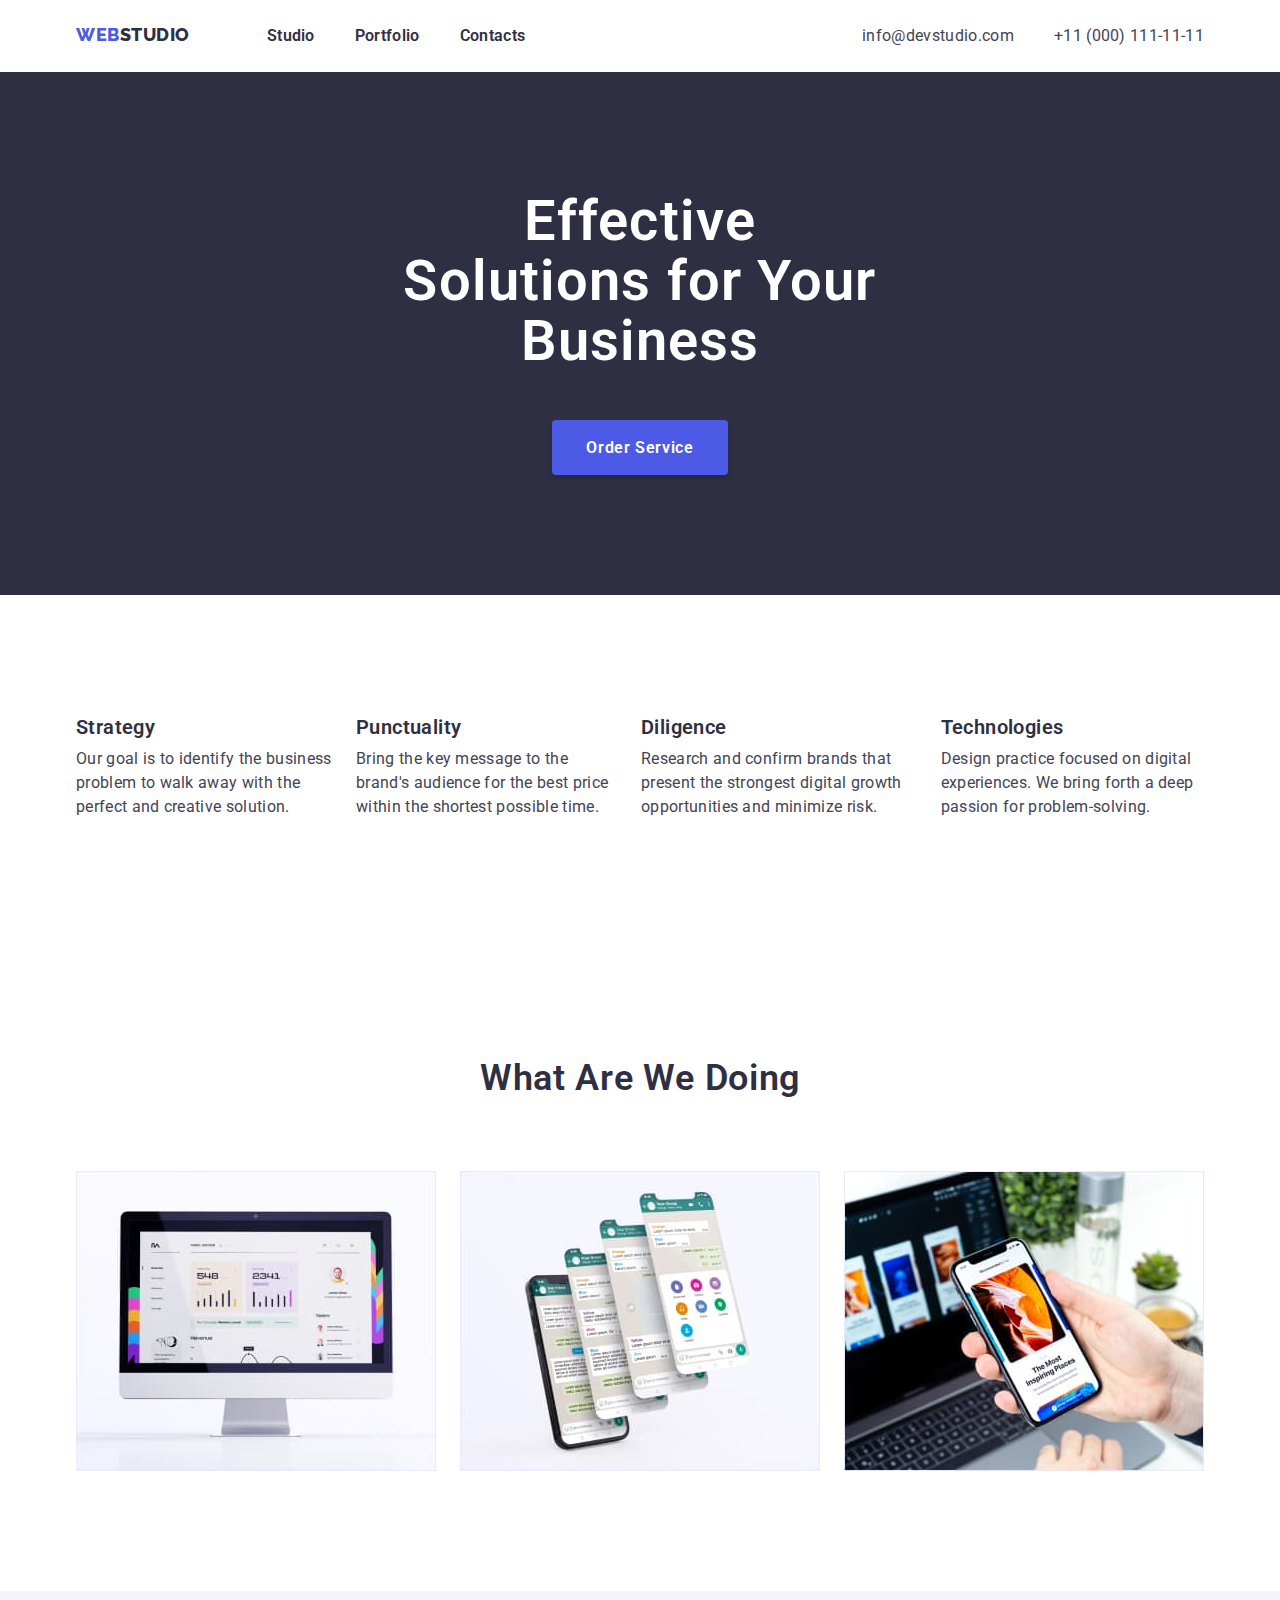
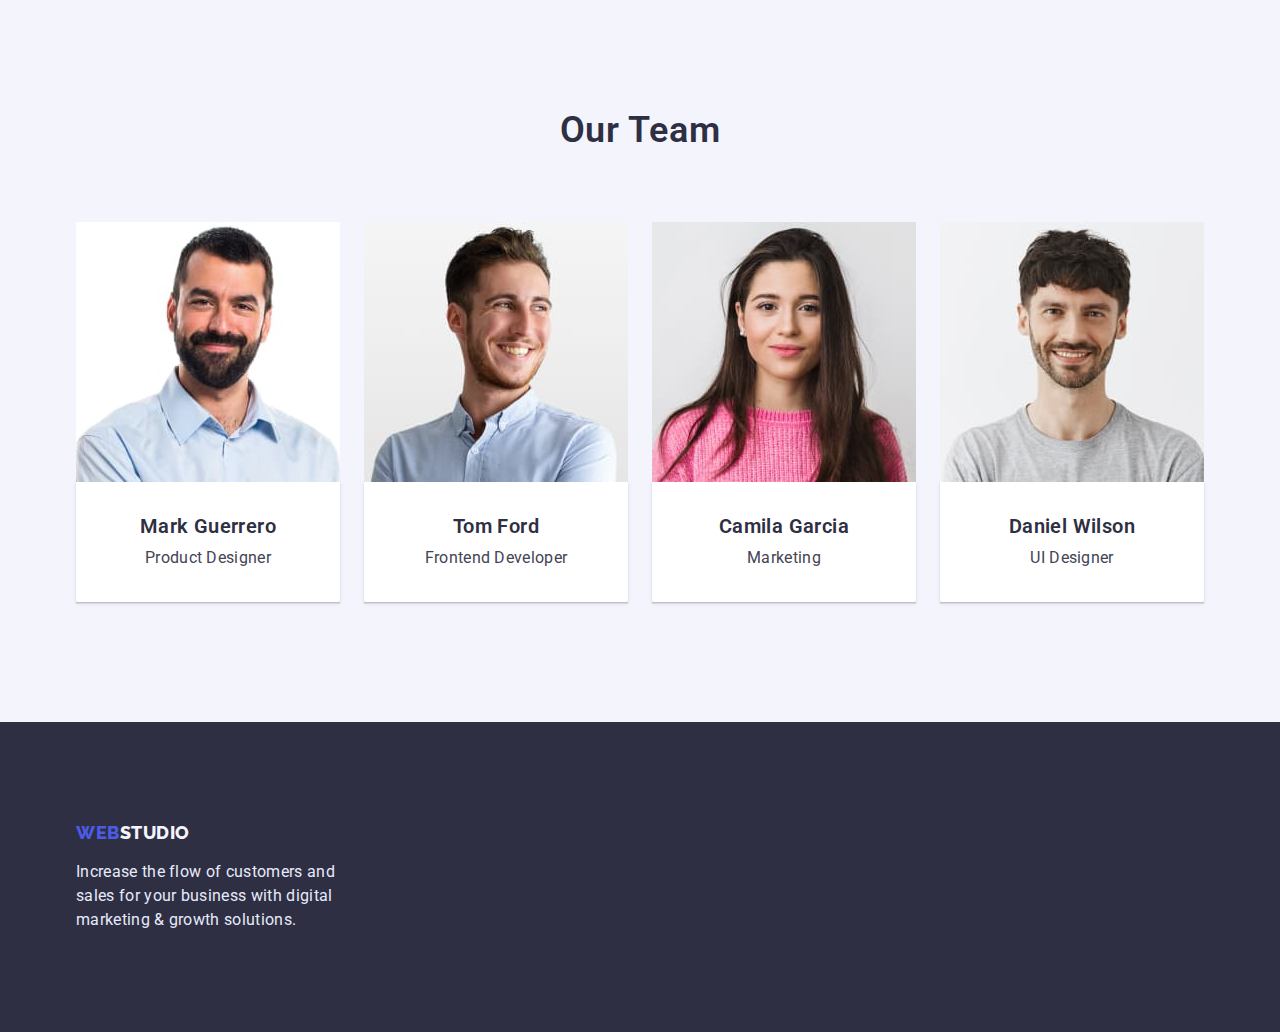
==== commit e8c2c705: "fixes" ====
--- a/index.html
+++ b/index.html
@@ -36,12 +36,12 @@
             </ul>
           </nav>
           <ul class="contacts-list list">
-            <li>
+            <li class="contacts-item">
               <a href="mailto:info@devstudio.com" class="link"
                 >info@devstudio.com</a
               >
             </li>
-            <li>
+            <li class="contacts-item">
               <a href="tel:+110001111111" class="link">+11 (000) 111-11-11</a>
             </li>
           </ul>
@@ -49,10 +49,9 @@
       </div>
     </header>
     <main>
-      <section class="hero">
+      <section class="hero section">
         <h1 class="heading-hero">
-          Effective Solutions<br />
-          for Your Business
+          Effective Solutions for Your Business
         </h1>
         <button type="button" class="buttons">Order Service</button>
       </section>
@@ -133,8 +132,10 @@
                 width="264"
                 height="260"
               />
-              <h3 class="team-heading-item">Mark Guerrero</h3>
-              <p class="paragraph">Product Designer</p>
+              <div class="team-grouping">
+                <h3 class="team-heading-item">Mark Guerrero</h3>
+                <p class="paragraph">Product Designer</p>
+              </div>
             </li>
             <li class="team-item">
               <img
@@ -143,8 +144,10 @@
                 width="264"
                 height="260"
               />
-              <h3 class="team-heading-item">Tom Ford</h3>
-              <p class="paragraph">Frontend Developer</p>
+              <div class="team-grouping">
+                <h3 class="team-heading-item">Tom Ford</h3>
+                <p class="paragraph">Frontend Developer</p>
+              </div>
             </li>
             <li class="team-item">
               <img
@@ -153,8 +156,10 @@
                 width="264"
                 height="260"
               />
-              <h3 class="team-heading-item">Camila Garcia</h3>
-              <p class="paragraph">Marketing</p>
+              <div class="team-grouping">
+                <h3 class="team-heading-item">Camila Garcia</h3>
+                <p class="paragraph">Marketing</p>
+              </div>
             </li>
             <li class="team-item">
               <img
@@ -163,8 +168,10 @@
                 width="264"
                 height="260"
               />
-              <h3 class="team-heading-item">Daniel Wilson</h3>
-              <p class="paragraph">UI Designer</p>
+              <div class="team-grouping">
+                <h3 class="team-heading-item">Daniel Wilson</h3>
+                <p class="paragraph">UI Designer</p>
+              </div>
             </li>
           </ul>
         </div>
--- a/css/styles.css
+++ b/css/styles.css
@@ -30,7 +30,8 @@
 }
 .container {
   width: 1158px;
-  margin: 0 auto;
+  margin-left: auto;
+  margin-right: auto;
   padding-left: 15px;
   padding-right: 15px;
 }
@@ -71,6 +72,12 @@
   margin-top: 8px;
 }
 
+.list img {
+  display: block;
+  width: 100%;
+  height: auto;
+}
+
 /*header*/
 .head {
   box-shadow: 0px 2px 1px rgba(46, 47, 66, 0.08),
@@ -138,10 +145,14 @@
 
 /*index.html*/
 .hero {
+  text-align: center;
   background-color: var(--secondary-color);
 }
 
 .heading-hero {
+  width: 492px;
+  margin-left: auto;
+  margin-right: auto;
   font-weight: 600;
   font-size: 56px;
   line-height: 1.07;
@@ -151,8 +162,8 @@
 }
 
 .hero .buttons {
-  margin-left: 635px;
-  margin-right: 635px;
+  margin-left: auto;
+  margin-right: auto;
   margin-top: 48px;
   padding: 16px 32px;
   border-color: transparent;
@@ -202,10 +213,6 @@
   color: var(--primary-text-color);
 }
 
-.activity {
-  padding-top: 0;
-  padding-bottom: 143px;
-}
 
 .activity-list {
   display: flex;
@@ -228,7 +235,6 @@
 
 .team {
   background-color: var(--background-our-team-buttons);
-  padding-top: 97px;
 }
 
 .team-list {
@@ -246,16 +252,18 @@
   color: var(--secondary-color);
 }
 
-.team-heading-item {
-  margin-top: 32px;
-}
 
 .team-item {
+  border-radius: 0px 0px 4px 4px;
+  background-color: var(--primary-white-color);
+}
+
+.team-grouping {
+  padding-top: 32px;
+  padding-bottom: 32px;
   box-shadow: 0px 1px 6px rgba(46, 47, 66, 0.08),
-    0px 1px 1px rgba(46, 47, 66, 0.16), 0px 2px 1px rgba(46, 47, 66, 0.08);
-  border-radius: 0px 0px 4px 4px;
-  padding-bottom: 32px;
-  background-color: var(--primary-white-color);
+  0px 1px 1px rgba(46, 47, 66, 0.16),
+   0px 2px 1px rgba(46, 47, 66, 0.08);
 }
 
 .team-list h3 {
@@ -286,6 +294,10 @@
   padding-bottom: 100px;
 }
 
+.logo-block {
+  width: 264px;
+}
+
 footer .logo {
   color: var(--background-our-team-buttons);
 }
@@ -306,6 +318,13 @@
 .gallery {
   padding-top: 96px;
 }
+
+.gallery-grouping {
+  padding-top: 32px;
+  padding-bottom: 32px;
+  padding-left: 16px;
+}
+
 .gallery .button-list {
   display: flex;
   justify-content: center;
@@ -349,7 +368,6 @@
 
 .projects-item {
   border-bottom: 0.5px solid #f4f4fd;
-  padding-bottom: 32px;
   box-shadow: 0px 1px 6px rgba(46, 47, 66, 0.08);
 }
 
@@ -359,8 +377,6 @@
   line-height: 1.2;
   letter-spacing: 0.02em;
   color: var(--secondary-color);
-  margin-top: 32px;
-  padding-left: 16px;
 }
 
 .projects-list p {
@@ -369,5 +385,4 @@
   letter-spacing: 0.02em;
   color: var(--primary-text-color);
   margin-top: 8px;
-  padding-left: 16px;
-}
+}
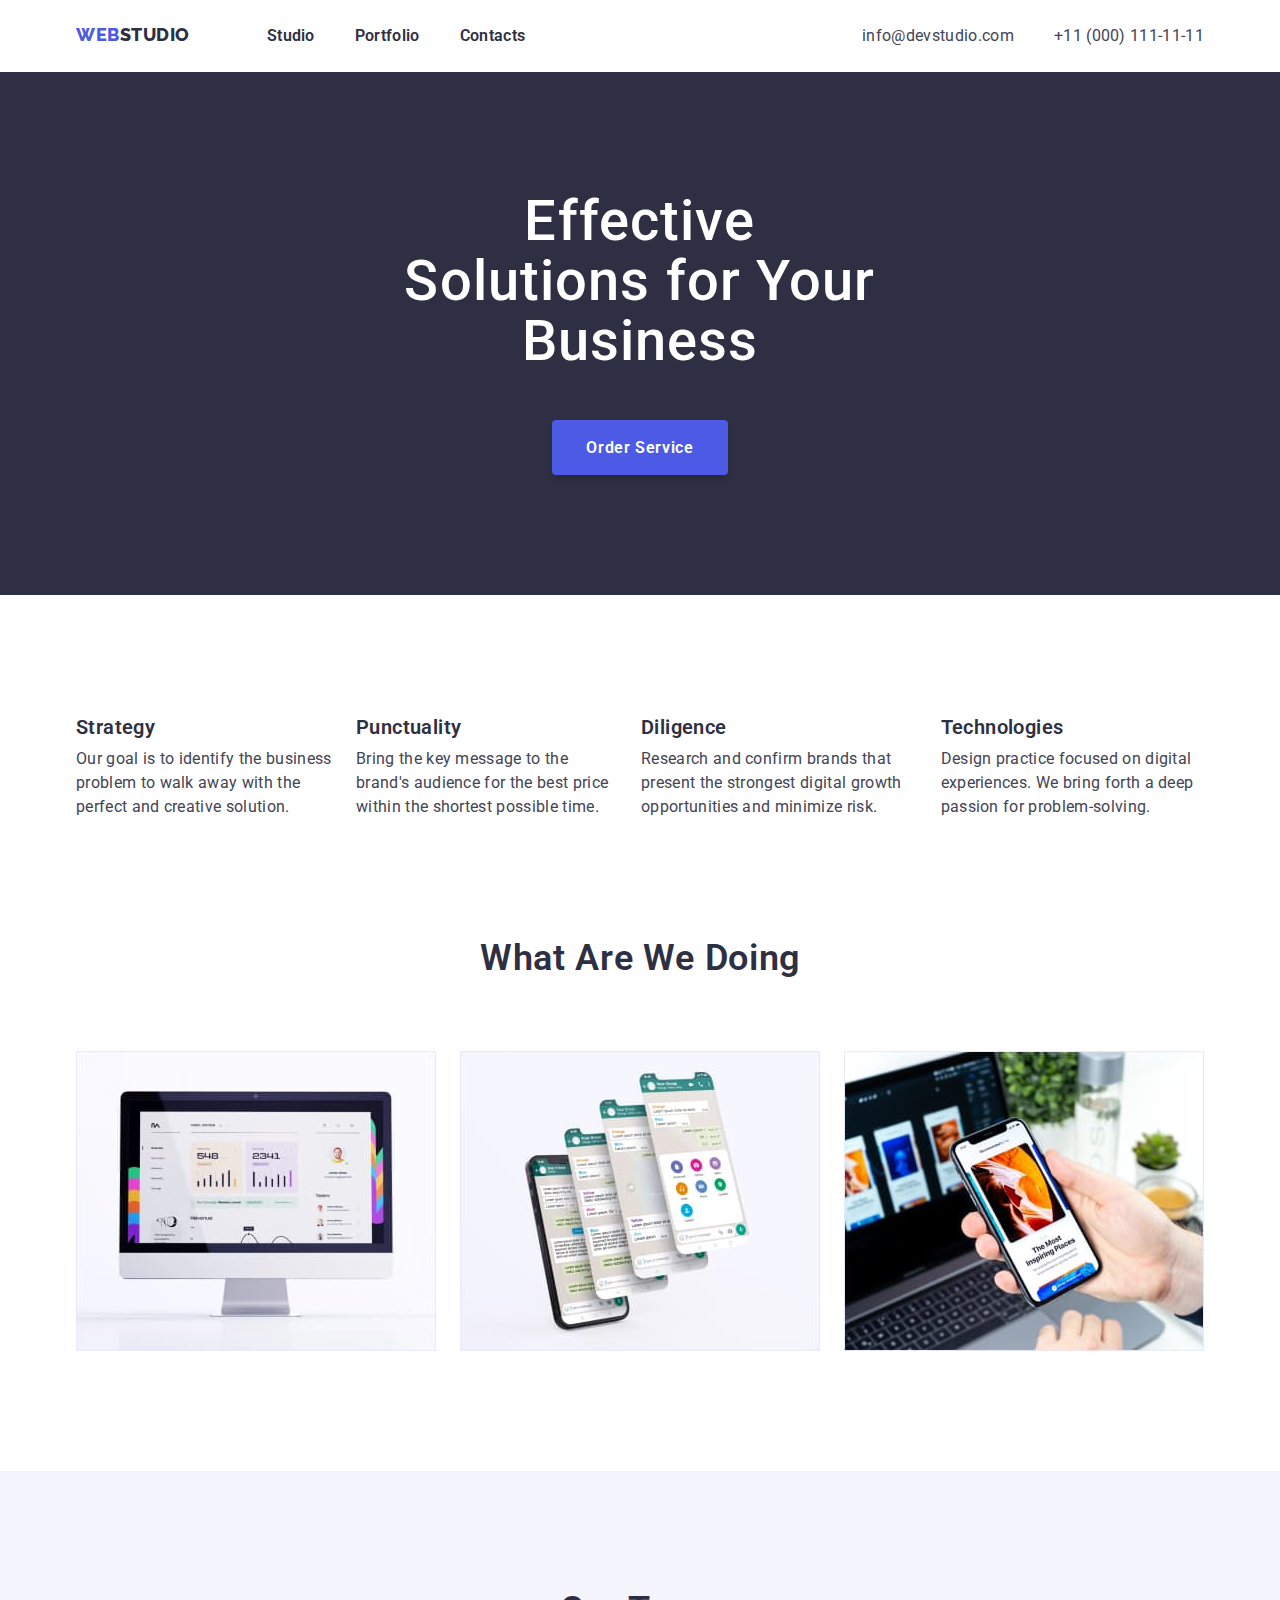
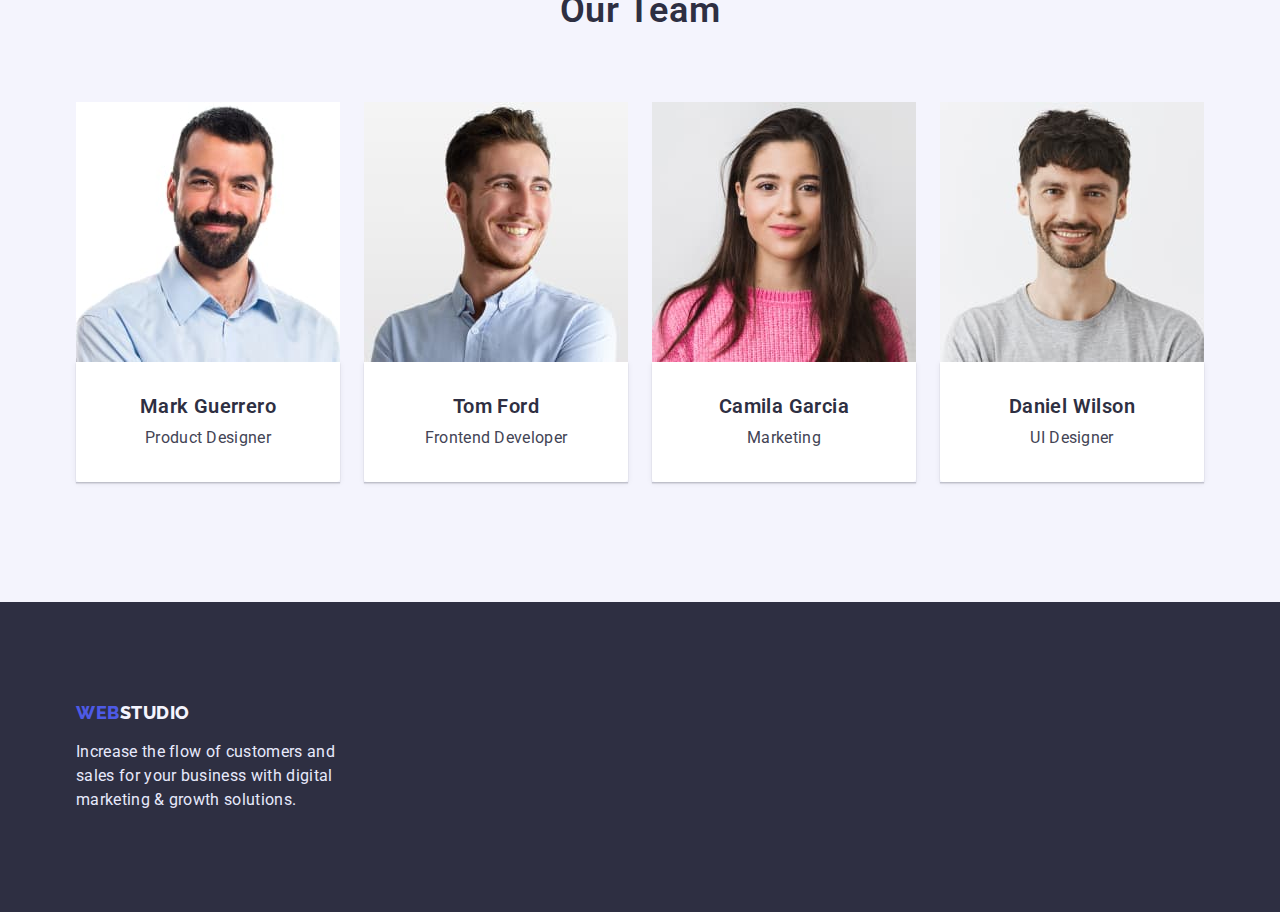
==== commit b95ff38d: "fixes" ====
--- a/index.html
+++ b/index.html
@@ -50,9 +50,7 @@
     </header>
     <main>
       <section class="hero section">
-        <h1 class="heading-hero">
-          Effective Solutions for Your Business
-        </h1>
+        <h1 class="heading-hero">Effective Solutions for Your Business</h1>
         <button type="button" class="buttons">Order Service</button>
       </section>
       <section class="features section">
--- a/css/styles.css
+++ b/css/styles.css
@@ -20,14 +20,13 @@
   padding: 0;
 }
 
+p,
 h1,
 h2,
 h3 {
   margin: 0;
 }
-p {
-  margin: 0;
-}
+
 .container {
   width: 1158px;
   margin-left: auto;
@@ -153,7 +152,7 @@
   width: 492px;
   margin-left: auto;
   margin-right: auto;
-  font-weight: 600;
+  font-weight: 500;
   font-size: 56px;
   line-height: 1.07;
   text-align: center;
@@ -213,6 +212,9 @@
   color: var(--primary-text-color);
 }
 
+.activity {
+  padding-top: 0;
+}
 
 .activity-list {
   display: flex;
@@ -251,7 +253,6 @@
   text-transform: capitalize;
   color: var(--secondary-color);
 }
-
 
 .team-item {
   border-radius: 0px 0px 4px 4px;
@@ -262,8 +263,7 @@
   padding-top: 32px;
   padding-bottom: 32px;
   box-shadow: 0px 1px 6px rgba(46, 47, 66, 0.08),
-  0px 1px 1px rgba(46, 47, 66, 0.16),
-   0px 2px 1px rgba(46, 47, 66, 0.08);
+    0px 1px 1px rgba(46, 47, 66, 0.16), 0px 2px 1px rgba(46, 47, 66, 0.08);
 }
 
 .team-list h3 {
@@ -323,6 +323,9 @@
   padding-top: 32px;
   padding-bottom: 32px;
   padding-left: 16px;
+  border-bottom: 1px solid #e7e9fc;
+  border-left: 1px solid #e7e9fc;
+  border-right: 1px solid #e7e9fc;
 }
 
 .gallery .button-list {
@@ -336,7 +339,6 @@
 
 .button-list .buttons {
   padding: 8px 16px;
-  border: 1px solid #e7e9fc;
   border-radius: 4px;
   font-weight: 600;
   font-size: 16px;
